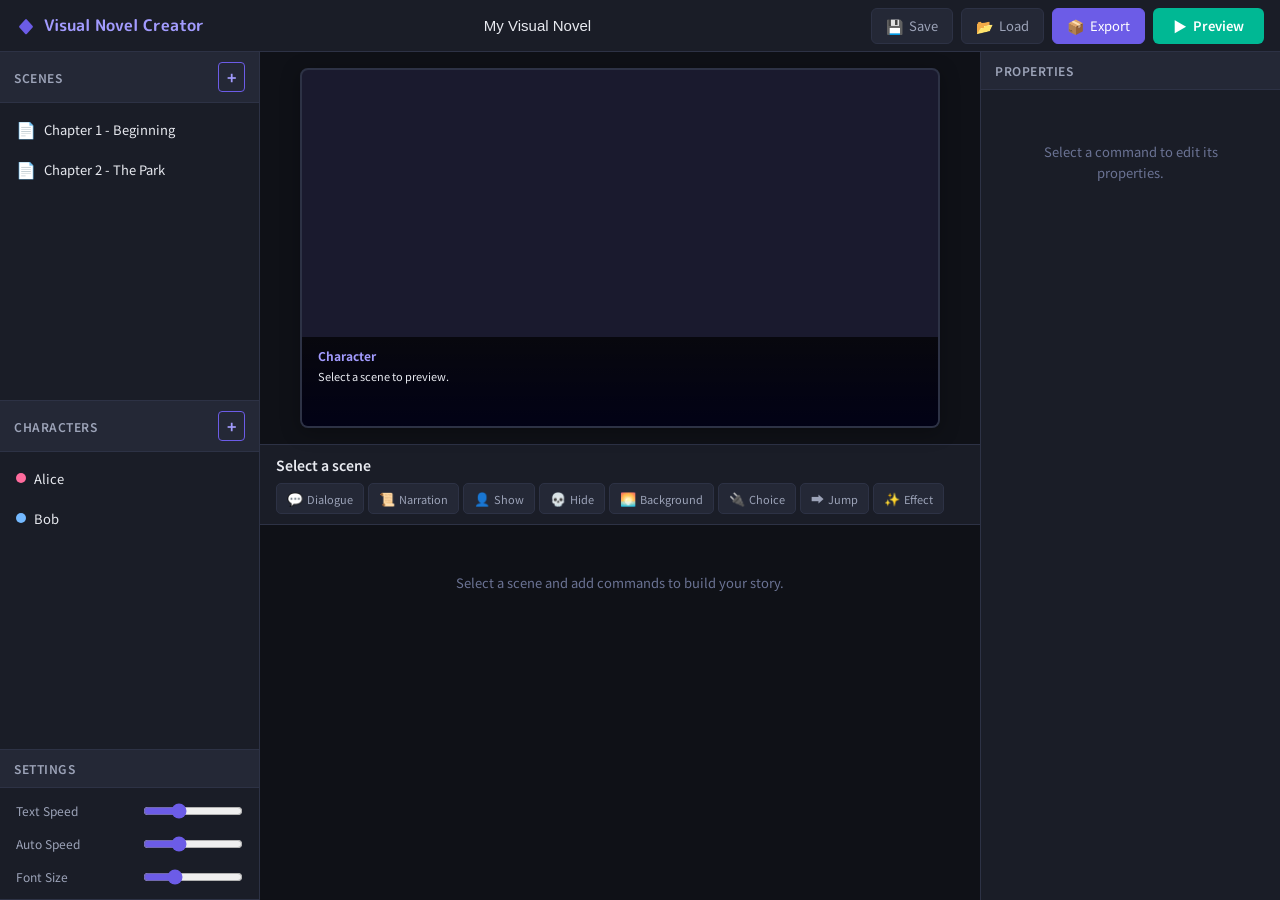
==== index.html @ 2b46b451 "feat: implement visual novel creator application Full-featured visual novel creation tool with: - Sc" ====
<!DOCTYPE html>
<html lang="ja">
<head>
  <meta charset="UTF-8">
  <meta name="viewport" content="width=device-width, initial-scale=1.0">
  <title>Visual Novel Creator</title>
  <link rel="stylesheet" href="css/style.css">
  <link rel="preconnect" href="https://fonts.googleapis.com">
  <link rel="preconnect" href="https://fonts.gstatic.com" crossorigin>
  <link href="https://fonts.googleapis.com/css2?family=Noto+Sans+JP:wght@300;400;500;700&family=M+PLUS+Rounded+1c:wght@400;700&display=swap" rel="stylesheet">
</head>
<body>
  <!-- ===== Top Navigation Bar ===== -->
  <header id="app-header">
    <div class="header-left">
      <div class="logo">
        <span class="logo-icon">&#9830;</span>
        <span class="logo-text">Visual Novel Creator</span>
      </div>
    </div>
    <div class="header-center">
      <input type="text" id="project-title" value="My Visual Novel" placeholder="Project Title">
    </div>
    <div class="header-right">
      <button id="btn-save-project" class="header-btn" title="Save Project">
        <span class="btn-icon">&#128190;</span> Save
      </button>
      <button id="btn-load-project" class="header-btn" title="Load Project">
        <span class="btn-icon">&#128194;</span> Load
      </button>
      <button id="btn-export" class="header-btn btn-accent" title="Export as HTML">
        <span class="btn-icon">&#128230;</span> Export
      </button>
      <button id="btn-preview" class="header-btn btn-primary" title="Preview Game">
        <span class="btn-icon">&#9654;</span> Preview
      </button>
    </div>
  </header>

  <!-- ===== Editor View ===== -->
  <main id="editor-view">
    <!-- Left Sidebar: Scenes & Characters -->
    <aside id="sidebar">
      <!-- Scenes Panel -->
      <div class="sidebar-panel" id="scenes-panel">
        <div class="panel-header">
          <h3>Scenes</h3>
          <button id="btn-add-scene" class="btn-small btn-add" title="Add Scene">+</button>
        </div>
        <div class="panel-content" id="scene-list">
          <!-- Scene items rendered by JS -->
        </div>
      </div>

      <!-- Characters Panel -->
      <div class="sidebar-panel" id="characters-panel">
        <div class="panel-header">
          <h3>Characters</h3>
          <button id="btn-add-character" class="btn-small btn-add" title="Add Character">+</button>
        </div>
        <div class="panel-content" id="character-list">
          <!-- Character items rendered by JS -->
        </div>
      </div>

      <!-- Settings Panel -->
      <div class="sidebar-panel" id="settings-panel">
        <div class="panel-header">
          <h3>Settings</h3>
        </div>
        <div class="panel-content">
          <label class="setting-row">
            <span>Text Speed</span>
            <input type="range" id="setting-text-speed" min="10" max="100" value="40">
          </label>
          <label class="setting-row">
            <span>Auto Speed</span>
            <input type="range" id="setting-auto-speed" min="500" max="5000" value="2000" step="100">
          </label>
          <label class="setting-row">
            <span>Font Size</span>
            <input type="range" id="setting-font-size" min="14" max="28" value="18">
          </label>
        </div>
      </div>
    </aside>

    <!-- Main Editor Area -->
    <section id="editor-main">
      <!-- Scene Preview -->
      <div id="scene-preview-container">
        <div id="scene-preview">
          <div id="preview-bg"></div>
          <div id="preview-characters">
            <div class="preview-char-slot" data-position="left"></div>
            <div class="preview-char-slot" data-position="center"></div>
            <div class="preview-char-slot" data-position="right"></div>
          </div>
          <div id="preview-textbox">
            <div id="preview-name">Character</div>
            <div id="preview-text">Dialogue text appears here...</div>
          </div>
        </div>
      </div>

      <!-- Command Editor -->
      <div id="command-editor">
        <div class="command-editor-header">
          <h3 id="current-scene-name">Select a scene</h3>
          <div class="command-toolbar">
            <button class="cmd-btn" data-type="dialogue" title="Add Dialogue">
              <span>&#128172;</span> Dialogue
            </button>
            <button class="cmd-btn" data-type="narration" title="Add Narration">
              <span>&#128220;</span> Narration
            </button>
            <button class="cmd-btn" data-type="show" title="Show Character">
              <span>&#128100;</span> Show
            </button>
            <button class="cmd-btn" data-type="hide" title="Hide Character">
              <span>&#128128;</span> Hide
            </button>
            <button class="cmd-btn" data-type="bg" title="Change Background">
              <span>&#127749;</span> Background
            </button>
            <button class="cmd-btn" data-type="choice" title="Add Choice">
              <span>&#128268;</span> Choice
            </button>
            <button class="cmd-btn" data-type="jump" title="Jump to Scene">
              <span>&#10145;</span> Jump
            </button>
            <button class="cmd-btn" data-type="effect" title="Add Effect">
              <span>&#10024;</span> Effect
            </button>
          </div>
        </div>
        <div id="command-list">
          <!-- Command items rendered by JS -->
          <div class="empty-state">
            <p>Select a scene and add commands to build your story.</p>
          </div>
        </div>
      </div>
    </section>

    <!-- Right Panel: Properties -->
    <aside id="properties-panel">
      <div class="panel-header">
        <h3>Properties</h3>
      </div>
      <div id="properties-content">
        <div class="empty-state">
          <p>Select a command to edit its properties.</p>
        </div>
      </div>
    </aside>
  </main>

  <!-- ===== Player View (Hidden by default) ===== -->
  <div id="player-view" class="hidden">
    <div id="player-container">
      <!-- Background -->
      <div id="player-bg"></div>

      <!-- Characters Layer -->
      <div id="player-characters">
        <div class="player-char" data-position="left"></div>
        <div class="player-char" data-position="center"></div>
        <div class="player-char" data-position="right"></div>
      </div>

      <!-- Effect overlay -->
      <div id="player-effect-overlay"></div>

      <!-- Choice overlay -->
      <div id="player-choices" class="hidden"></div>

      <!-- Text Box -->
      <div id="player-textbox">
        <div id="player-name-plate">
          <span id="player-char-name"></span>
        </div>
        <div id="player-dialogue"></div>
        <div id="player-click-indicator">&#9660;</div>
      </div>

      <!-- Player Controls -->
      <div id="player-controls">
        <button id="btn-player-auto" class="player-ctrl-btn" title="Auto">Auto</button>
        <button id="btn-player-skip" class="player-ctrl-btn" title="Skip">Skip</button>
        <button id="btn-player-log" class="player-ctrl-btn" title="Log">Log</button>
        <button id="btn-player-save" class="player-ctrl-btn" title="Save">Save</button>
        <button id="btn-player-load" class="player-ctrl-btn" title="Load">Load</button>
        <button id="btn-player-close" class="player-ctrl-btn btn-close" title="Close">Close</button>
      </div>
    </div>

    <!-- Log Overlay -->
    <div id="player-log-overlay" class="hidden">
      <div id="player-log-content">
        <div class="log-header">
          <h3>Text Log</h3>
          <button id="btn-close-log" class="btn-small">&times;</button>
        </div>
        <div id="log-entries"></div>
      </div>
    </div>

    <!-- Save/Load Overlay -->
    <div id="player-saveload-overlay" class="hidden">
      <div id="player-saveload-content">
        <div class="saveload-header">
          <h3 id="saveload-title">Save</h3>
          <button id="btn-close-saveload" class="btn-small">&times;</button>
        </div>
        <div id="saveload-slots"></div>
      </div>
    </div>
  </div>

  <!-- ===== Modals ===== -->
  <!-- Character Editor Modal -->
  <div id="modal-character" class="modal hidden">
    <div class="modal-backdrop"></div>
    <div class="modal-content">
      <div class="modal-header">
        <h3 id="modal-char-title">Add Character</h3>
        <button class="btn-modal-close">&times;</button>
      </div>
      <div class="modal-body">
        <div class="form-group">
          <label>Character Name</label>
          <input type="text" id="char-name-input" placeholder="e.g. Alice">
        </div>
        <div class="form-group">
          <label>Name Color</label>
          <input type="color" id="char-color-input" value="#ff6b9d">
        </div>
        <div class="form-group">
          <label>Expressions</label>
          <div id="char-expressions">
            <div class="expression-item" data-expression="default">
              <div class="expression-preview">
                <span class="no-image">No Image</span>
              </div>
              <span class="expression-label">Default</span>
              <button class="btn-upload-expression btn-small">Upload</button>
            </div>
          </div>
          <button id="btn-add-expression" class="btn-small btn-add">+ Add Expression</button>
        </div>
      </div>
      <div class="modal-footer">
        <button id="btn-char-cancel" class="btn-secondary">Cancel</button>
        <button id="btn-char-save" class="btn-primary">Save</button>
      </div>
    </div>
  </div>

  <!-- Background Upload Modal -->
  <div id="modal-bg" class="modal hidden">
    <div class="modal-backdrop"></div>
    <div class="modal-content modal-sm">
      <div class="modal-header">
        <h3>Set Background</h3>
        <button class="btn-modal-close">&times;</button>
      </div>
      <div class="modal-body">
        <div class="form-group">
          <label>Upload Background Image</label>
          <div id="bg-upload-area" class="upload-area">
            <p>Click or drag image here</p>
            <input type="file" id="bg-file-input" accept="image/*" class="file-input-hidden">
          </div>
          <div id="bg-preview-area" class="hidden">
            <img id="bg-preview-img" alt="Background preview">
          </div>
        </div>
      </div>
      <div class="modal-footer">
        <button id="btn-bg-cancel" class="btn-secondary">Cancel</button>
        <button id="btn-bg-save" class="btn-primary">Set Background</button>
      </div>
    </div>
  </div>

  <!-- Export Modal -->
  <div id="modal-export" class="modal hidden">
    <div class="modal-backdrop"></div>
    <div class="modal-content modal-sm">
      <div class="modal-header">
        <h3>Export Visual Novel</h3>
        <button class="btn-modal-close">&times;</button>
      </div>
      <div class="modal-body">
        <div class="form-group">
          <label>Project Title</label>
          <input type="text" id="export-title" placeholder="My Visual Novel">
        </div>
        <div class="form-group">
          <label>Author</label>
          <input type="text" id="export-author" placeholder="Author Name">
        </div>
        <p class="export-info">Your visual novel will be exported as a single HTML file that can be opened in any browser.</p>
      </div>
      <div class="modal-footer">
        <button id="btn-export-cancel" class="btn-secondary">Cancel</button>
        <button id="btn-export-confirm" class="btn-primary">Export HTML</button>
      </div>
    </div>
  </div>

  <!-- Hidden file inputs -->
  <input type="file" id="load-project-input" accept=".json,.vnproject" class="file-input-hidden">
  <input type="file" id="expression-file-input" accept="image/*" class="file-input-hidden">

  <!-- Scripts -->
  <script src="js/app.js"></script>
  <script src="js/editor.js"></script>
  <script src="js/player.js"></script>
  <script src="js/exporter.js"></script>
</body>
</html>
---- css/style.css ----
/* ========================================
   Visual Novel Creator - Stylesheet
   ======================================== */

/* --- Reset & Base --- */
*, *::before, *::after {
  margin: 0;
  padding: 0;
  box-sizing: border-box;
}

:root {
  /* Color Palette - Dark Theme */
  --bg-primary: #0f1117;
  --bg-secondary: #1a1d27;
  --bg-tertiary: #242836;
  --bg-hover: #2d3245;
  --bg-active: #363b50;

  --text-primary: #e8eaf0;
  --text-secondary: #9ca3b8;
  --text-muted: #6b7394;

  --accent-primary: #6c5ce7;
  --accent-secondary: #a29bfe;
  --accent-glow: rgba(108, 92, 231, 0.3);

  --success: #00b894;
  --warning: #fdcb6e;
  --danger: #ff6b6b;
  --info: #74b9ff;

  --border: #2d3245;
  --border-light: #363b50;

  /* Sizing */
  --header-height: 52px;
  --sidebar-width: 260px;
  --properties-width: 300px;

  /* Typography */
  --font-main: 'Noto Sans JP', sans-serif;
  --font-display: 'M PLUS Rounded 1c', sans-serif;

  /* Transitions */
  --transition-fast: 150ms ease;
  --transition-normal: 250ms ease;
  --transition-slow: 400ms ease;
}

html, body {
  height: 100%;
  overflow: hidden;
  font-family: var(--font-main);
  font-size: 14px;
  color: var(--text-primary);
  background: var(--bg-primary);
  -webkit-font-smoothing: antialiased;
}

/* Scrollbar Styling */
::-webkit-scrollbar {
  width: 6px;
  height: 6px;
}
::-webkit-scrollbar-track {
  background: transparent;
}
::-webkit-scrollbar-thumb {
  background: var(--border-light);
  border-radius: 3px;
}
::-webkit-scrollbar-thumb:hover {
  background: var(--text-muted);
}

/* --- Utility --- */
.hidden {
  display: none !important;
}

.file-input-hidden {
  position: absolute;
  width: 0;
  height: 0;
  opacity: 0;
  pointer-events: none;
}

/* ========================================
   Header
   ======================================== */
#app-header {
  display: flex;
  align-items: center;
  justify-content: space-between;
  height: var(--header-height);
  padding: 0 16px;
  background: var(--bg-secondary);
  border-bottom: 1px solid var(--border);
  z-index: 100;
}

.header-left {
  display: flex;
  align-items: center;
  gap: 12px;
}

.logo {
  display: flex;
  align-items: center;
  gap: 8px;
  font-family: var(--font-display);
  font-weight: 700;
  font-size: 16px;
  color: var(--accent-secondary);
  user-select: none;
}

.logo-icon {
  font-size: 20px;
  color: var(--accent-primary);
}

.header-center {
  flex: 1;
  display: flex;
  justify-content: center;
}

#project-title {
  background: transparent;
  border: 1px solid transparent;
  color: var(--text-primary);
  font-size: 15px;
  font-weight: 500;
  text-align: center;
  padding: 6px 16px;
  border-radius: 6px;
  width: 300px;
  transition: var(--transition-fast);
}

#project-title:hover {
  border-color: var(--border);
}

#project-title:focus {
  outline: none;
  border-color: var(--accent-primary);
  background: var(--bg-tertiary);
}

.header-right {
  display: flex;
  align-items: center;
  gap: 8px;
}

.header-btn {
  display: flex;
  align-items: center;
  gap: 6px;
  padding: 7px 14px;
  border: 1px solid var(--border);
  border-radius: 6px;
  background: var(--bg-tertiary);
  color: var(--text-secondary);
  font-size: 13px;
  font-family: var(--font-main);
  cursor: pointer;
  transition: var(--transition-fast);
  white-space: nowrap;
}

.header-btn:hover {
  background: var(--bg-hover);
  color: var(--text-primary);
  border-color: var(--border-light);
}

.header-btn.btn-accent {
  background: var(--accent-primary);
  border-color: var(--accent-primary);
  color: white;
}

.header-btn.btn-accent:hover {
  background: #5a4bd6;
}

.header-btn.btn-primary {
  background: var(--success);
  border-color: var(--success);
  color: white;
}

.header-btn.btn-primary:hover {
  background: #00a186;
}

.btn-icon {
  font-size: 14px;
}

/* ========================================
   Editor Layout
   ======================================== */
#editor-view {
  display: flex;
  height: calc(100vh - var(--header-height));
}

/* --- Sidebar --- */
#sidebar {
  width: var(--sidebar-width);
  min-width: var(--sidebar-width);
  background: var(--bg-secondary);
  border-right: 1px solid var(--border);
  display: flex;
  flex-direction: column;
  overflow: hidden;
}

.sidebar-panel {
  display: flex;
  flex-direction: column;
  border-bottom: 1px solid var(--border);
}

#scenes-panel {
  flex: 1;
  min-height: 0;
}

#characters-panel {
  flex: 1;
  min-height: 0;
}

#settings-panel {
  flex-shrink: 0;
}

.panel-header {
  display: flex;
  align-items: center;
  justify-content: space-between;
  padding: 10px 14px;
  border-bottom: 1px solid var(--border);
  background: var(--bg-tertiary);
}

.panel-header h3 {
  font-size: 12px;
  font-weight: 600;
  text-transform: uppercase;
  letter-spacing: 0.5px;
  color: var(--text-secondary);
}

.panel-content {
  flex: 1;
  overflow-y: auto;
  padding: 6px;
}

/* Scene & Character List Items */
.list-item {
  display: flex;
  align-items: center;
  padding: 8px 10px;
  border-radius: 6px;
  cursor: pointer;
  transition: var(--transition-fast);
  gap: 8px;
  user-select: none;
}

.list-item:hover {
  background: var(--bg-hover);
}

.list-item.active {
  background: var(--accent-glow);
  border: 1px solid var(--accent-primary);
}

.list-item .item-icon {
  font-size: 16px;
  flex-shrink: 0;
}

.list-item .item-name {
  flex: 1;
  font-size: 13px;
  white-space: nowrap;
  overflow: hidden;
  text-overflow: ellipsis;
}

.list-item .item-actions {
  display: flex;
  gap: 2px;
  opacity: 0;
  transition: var(--transition-fast);
}

.list-item:hover .item-actions {
  opacity: 1;
}

.item-action-btn {
  width: 24px;
  height: 24px;
  border: none;
  border-radius: 4px;
  background: transparent;
  color: var(--text-muted);
  cursor: pointer;
  display: flex;
  align-items: center;
  justify-content: center;
  font-size: 14px;
  transition: var(--transition-fast);
}

.item-action-btn:hover {
  background: var(--bg-active);
  color: var(--text-primary);
}

.item-action-btn.delete:hover {
  color: var(--danger);
}

.char-color-dot {
  width: 10px;
  height: 10px;
  border-radius: 50%;
  flex-shrink: 0;
}

/* Buttons */
.btn-small {
  padding: 4px 10px;
  border: 1px solid var(--border);
  border-radius: 4px;
  background: var(--bg-tertiary);
  color: var(--text-secondary);
  font-size: 12px;
  font-family: var(--font-main);
  cursor: pointer;
  transition: var(--transition-fast);
}

.btn-small:hover {
  background: var(--bg-hover);
  color: var(--text-primary);
}

.btn-add {
  font-size: 16px;
  font-weight: 700;
  padding: 2px 8px;
  color: var(--accent-secondary);
  border-color: var(--accent-primary);
}

.btn-add:hover {
  background: var(--accent-glow);
}

/* Settings */
.setting-row {
  display: flex;
  align-items: center;
  justify-content: space-between;
  padding: 8px 10px;
  font-size: 12px;
  color: var(--text-secondary);
}

.setting-row input[type="range"] {
  width: 100px;
  accent-color: var(--accent-primary);
}

/* --- Main Editor Area --- */
#editor-main {
  flex: 1;
  display: flex;
  flex-direction: column;
  min-width: 0;
  overflow: hidden;
}

/* Scene Preview */
#scene-preview-container {
  padding: 16px;
  display: flex;
  justify-content: center;
  flex-shrink: 0;
}

#scene-preview {
  width: 100%;
  max-width: 640px;
  aspect-ratio: 16/9;
  background: #1a1a2e;
  border-radius: 8px;
  overflow: hidden;
  position: relative;
  border: 2px solid var(--border);
  box-shadow: 0 4px 20px rgba(0,0,0,0.3);
}

#preview-bg {
  position: absolute;
  inset: 0;
  background-size: cover;
  background-position: center;
  transition: var(--transition-slow);
}

#preview-characters {
  position: absolute;
  inset: 0;
  display: flex;
  align-items: flex-end;
  justify-content: center;
  padding-bottom: 25%;
}

.preview-char-slot {
  position: absolute;
  bottom: 25%;
  width: 30%;
  height: 60%;
  display: flex;
  align-items: flex-end;
  justify-content: center;
}

.preview-char-slot[data-position="left"] {
  left: 5%;
}

.preview-char-slot[data-position="center"] {
  left: 35%;
}

.preview-char-slot[data-position="right"] {
  right: 5%;
}

.preview-char-slot img {
  max-width: 100%;
  max-height: 100%;
  object-fit: contain;
}

#preview-textbox {
  position: absolute;
  bottom: 0;
  left: 0;
  right: 0;
  height: 25%;
  background: linear-gradient(to bottom, rgba(0,0,0,0.7), rgba(0,0,20,0.95));
  padding: 10px 16px;
  display: flex;
  flex-direction: column;
  gap: 4px;
}

#preview-name {
  font-size: 12px;
  font-weight: 700;
  color: var(--accent-secondary);
}

#preview-text {
  font-size: 11px;
  color: var(--text-primary);
  line-height: 1.5;
  overflow: hidden;
}

/* Command Editor */
#command-editor {
  flex: 1;
  display: flex;
  flex-direction: column;
  min-height: 0;
  border-top: 1px solid var(--border);
}

.command-editor-header {
  padding: 10px 16px;
  border-bottom: 1px solid var(--border);
  background: var(--bg-secondary);
  display: flex;
  align-items: center;
  justify-content: space-between;
  flex-wrap: wrap;
  gap: 8px;
}

.command-editor-header h3 {
  font-size: 14px;
  font-weight: 600;
}

.command-toolbar {
  display: flex;
  gap: 4px;
  flex-wrap: wrap;
}

.cmd-btn {
  display: flex;
  align-items: center;
  gap: 4px;
  padding: 5px 10px;
  border: 1px solid var(--border);
  border-radius: 5px;
  background: var(--bg-tertiary);
  color: var(--text-secondary);
  font-size: 11px;
  font-family: var(--font-main);
  cursor: pointer;
  transition: var(--transition-fast);
  white-space: nowrap;
}

.cmd-btn:hover {
  background: var(--bg-hover);
  color: var(--text-primary);
  border-color: var(--border-light);
}

.cmd-btn span {
  font-size: 13px;
}

#command-list {
  flex: 1;
  overflow-y: auto;
  padding: 8px;
}

/* Command Items */
.command-item {
  display: flex;
  align-items: center;
  padding: 8px 12px;
  border-radius: 6px;
  margin-bottom: 4px;
  cursor: pointer;
  transition: var(--transition-fast);
  gap: 10px;
  border: 1px solid transparent;
  background: var(--bg-secondary);
}

.command-item:hover {
  background: var(--bg-hover);
}

.command-item.active {
  background: var(--accent-glow);
  border-color: var(--accent-primary);
}

.command-item .cmd-order {
  font-size: 11px;
  color: var(--text-muted);
  min-width: 24px;
  text-align: center;
  font-weight: 600;
}

.command-item .cmd-type-badge {
  font-size: 11px;
  padding: 2px 8px;
  border-radius: 10px;
  font-weight: 600;
  text-transform: uppercase;
  letter-spacing: 0.3px;
  flex-shrink: 0;
}

.cmd-type-badge.dialogue { background: #2d3a7a; color: #74b9ff; }
.cmd-type-badge.narration { background: #3a2d5e; color: #a29bfe; }
.cmd-type-badge.show { background: #1e5f3d; color: #55efc4; }
.cmd-type-badge.hide { background: #5e3a2d; color: #fab1a0; }
.cmd-type-badge.bg { background: #2d5a5e; color: #81ecec; }
.cmd-type-badge.choice { background: #5e5a2d; color: #ffeaa7; }
.cmd-type-badge.jump { background: #5e2d4a; color: #fd79a8; }
.cmd-type-badge.effect { background: #4a2d5e; color: #e17bff; }

.command-item .cmd-summary {
  flex: 1;
  font-size: 12px;
  color: var(--text-secondary);
  white-space: nowrap;
  overflow: hidden;
  text-overflow: ellipsis;
}

.command-item .cmd-actions {
  display: flex;
  gap: 2px;
  opacity: 0;
  transition: var(--transition-fast);
}

.command-item:hover .cmd-actions {
  opacity: 1;
}

.command-item .cmd-drag-handle {
  cursor: grab;
  color: var(--text-muted);
  font-size: 14px;
  padding: 0 4px;
}

/* Empty State */
.empty-state {
  display: flex;
  align-items: center;
  justify-content: center;
  padding: 40px 20px;
  text-align: center;
}

.empty-state p {
  color: var(--text-muted);
  font-size: 13px;
  line-height: 1.6;
}

/* --- Properties Panel --- */
#properties-panel {
  width: var(--properties-width);
  min-width: var(--properties-width);
  background: var(--bg-secondary);
  border-left: 1px solid var(--border);
  display: flex;
  flex-direction: column;
  overflow: hidden;
}

#properties-content {
  flex: 1;
  overflow-y: auto;
  padding: 12px;
}

.prop-group {
  margin-bottom: 16px;
}

.prop-group label {
  display: block;
  font-size: 11px;
  font-weight: 600;
  text-transform: uppercase;
  letter-spacing: 0.5px;
  color: var(--text-muted);
  margin-bottom: 6px;
}

.prop-group input[type="text"],
.prop-group textarea,
.prop-group select {
  width: 100%;
  padding: 8px 10px;
  border: 1px solid var(--border);
  border-radius: 6px;
  background: var(--bg-tertiary);
  color: var(--text-primary);
  font-size: 13px;
  font-family: var(--font-main);
  transition: var(--transition-fast);
}

.prop-group input[type="text"]:focus,
.prop-group textarea:focus,
.prop-group select:focus {
  outline: none;
  border-color: var(--accent-primary);
  box-shadow: 0 0 0 2px var(--accent-glow);
}

.prop-group textarea {
  resize: vertical;
  min-height: 80px;
  line-height: 1.5;
}

.prop-group select {
  cursor: pointer;
  appearance: none;
  background-image: url("data:image/svg+xml,%3Csvg xmlns='http://www.w3.org/2000/svg' width='12' height='12' viewBox='0 0 12 12'%3E%3Cpath fill='%239ca3b8' d='M6 8L1 3h10z'/%3E%3C/svg%3E");
  background-repeat: no-repeat;
  background-position: right 10px center;
  padding-right: 30px;
}

.prop-inline {
  display: flex;
  gap: 8px;
  align-items: center;
}

.prop-inline > * {
  flex: 1;
}

/* Choice editor within properties */
.choice-item {
  display: flex;
  gap: 6px;
  align-items: center;
  margin-bottom: 6px;
}

.choice-item input {
  flex: 1;
}

.choice-item select {
  width: 120px;
  flex-shrink: 0;
}

.choice-item .btn-remove-choice {
  width: 28px;
  height: 28px;
  border: none;
  border-radius: 4px;
  background: transparent;
  color: var(--text-muted);
  cursor: pointer;
  font-size: 16px;
  flex-shrink: 0;
  transition: var(--transition-fast);
}

.choice-item .btn-remove-choice:hover {
  color: var(--danger);
  background: rgba(255, 107, 107, 0.1);
}

.btn-add-choice {
  width: 100%;
  padding: 6px;
  margin-top: 4px;
}

/* Scene Background in properties */
.scene-bg-preview {
  width: 100%;
  aspect-ratio: 16/9;
  border-radius: 6px;
  background: var(--bg-tertiary);
  border: 1px dashed var(--border);
  display: flex;
  align-items: center;
  justify-content: center;
  cursor: pointer;
  overflow: hidden;
  transition: var(--transition-fast);
  margin-bottom: 8px;
}

.scene-bg-preview:hover {
  border-color: var(--accent-primary);
}

.scene-bg-preview img {
  width: 100%;
  height: 100%;
  object-fit: cover;
}

.scene-bg-preview .placeholder {
  font-size: 12px;
  color: var(--text-muted);
  text-align: center;
}

/* ========================================
   Player View
   ======================================== */
#player-view {
  position: fixed;
  inset: 0;
  z-index: 1000;
  background: #000;
}

#player-container {
  width: 100%;
  height: 100%;
  position: relative;
  overflow: hidden;
  max-width: 1920px;
  margin: 0 auto;
}

/* Player Background */
#player-bg {
  position: absolute;
  inset: 0;
  background-size: cover;
  background-position: center;
  background-color: #1a1a2e;
  transition: opacity 0.6s ease;
}

#player-bg.fade-in {
  animation: fadeIn 0.6s ease;
}

/* Player Characters */
#player-characters {
  position: absolute;
  inset: 0;
  bottom: 200px;
}

.player-char {
  position: absolute;
  bottom: 0;
  width: 35%;
  height: 85%;
  display: flex;
  align-items: flex-end;
  justify-content: center;
  transition: opacity 0.4s ease, transform 0.4s ease;
}

.player-char[data-position="left"] {
  left: 2%;
}

.player-char[data-position="center"] {
  left: 50%;
  transform: translateX(-50%);
}

.player-char[data-position="right"] {
  right: 2%;
}

.player-char img {
  max-width: 100%;
  max-height: 100%;
  object-fit: contain;
  filter: drop-shadow(0 4px 20px rgba(0,0,0,0.5));
}

.player-char.speaking img {
  filter: drop-shadow(0 4px 20px rgba(0,0,0,0.5)) brightness(1.05);
}

.player-char.dimmed img {
  filter: drop-shadow(0 4px 20px rgba(0,0,0,0.5)) brightness(0.6);
}

/* Effect Overlay */
#player-effect-overlay {
  position: absolute;
  inset: 0;
  pointer-events: none;
  z-index: 5;
}

#player-effect-overlay.fade-white {
  animation: fadeWhite 1s ease;
}

#player-effect-overlay.fade-black {
  animation: fadeBlack 1s ease;
}

#player-effect-overlay.shake {
  animation: shake 0.5s ease;
}

@keyframes fadeWhite {
  0% { background: transparent; }
  50% { background: white; }
  100% { background: transparent; }
}

@keyframes fadeBlack {
  0% { background: transparent; }
  50% { background: black; }
  100% { background: transparent; }
}

@keyframes shake {
  0%, 100% { transform: translateX(0); }
  10% { transform: translateX(-10px); }
  30% { transform: translateX(10px); }
  50% { transform: translateX(-6px); }
  70% { transform: translateX(6px); }
  90% { transform: translateX(-2px); }
}

@keyframes fadeIn {
  from { opacity: 0; }
  to { opacity: 1; }
}

/* Player Text Box */
#player-textbox {
  position: absolute;
  bottom: 0;
  left: 0;
  right: 0;
  height: 200px;
  background: linear-gradient(
    to bottom,
    rgba(0, 0, 20, 0.0) 0%,
    rgba(0, 0, 20, 0.85) 15%,
    rgba(0, 0, 20, 0.95) 100%
  );
  padding: 40px 60px 30px;
  cursor: pointer;
  z-index: 10;
  display: flex;
  flex-direction: column;
}

#player-name-plate {
  margin-bottom: 8px;
}

#player-char-name {
  font-family: var(--font-display);
  font-size: 20px;
  font-weight: 700;
  color: var(--accent-secondary);
  text-shadow: 0 0 10px var(--accent-glow);
  letter-spacing: 1px;
}

#player-dialogue {
  font-size: 18px;
  color: #eee;
  line-height: 1.8;
  text-shadow: 0 1px 3px rgba(0,0,0,0.5);
  flex: 1;
  overflow: hidden;
}

#player-click-indicator {
  position: absolute;
  bottom: 14px;
  right: 60px;
  color: var(--accent-secondary);
  font-size: 14px;
  animation: bounce 1s ease infinite;
  opacity: 0;
  transition: opacity 0.3s ease;
}

#player-click-indicator.visible {
  opacity: 1;
}

@keyframes bounce {
  0%, 100% { transform: translateY(0); }
  50% { transform: translateY(5px); }
}

/* Player Controls */
#player-controls {
  position: absolute;
  top: 10px;
  right: 10px;
  display: flex;
  gap: 6px;
  z-index: 20;
  opacity: 0;
  transition: opacity 0.3s ease;
}

#player-container:hover #player-controls {
  opacity: 1;
}

.player-ctrl-btn {
  padding: 6px 14px;
  border: 1px solid rgba(255,255,255,0.2);
  border-radius: 4px;
  background: rgba(0,0,0,0.6);
  color: rgba(255,255,255,0.8);
  font-size: 12px;
  font-family: var(--font-main);
  cursor: pointer;
  transition: var(--transition-fast);
  backdrop-filter: blur(4px);
}

.player-ctrl-btn:hover {
  background: rgba(255,255,255,0.15);
  color: white;
}

.player-ctrl-btn.active {
  background: var(--accent-primary);
  border-color: var(--accent-primary);
  color: white;
}

.player-ctrl-btn.btn-close {
  background: rgba(255, 50, 50, 0.5);
  border-color: rgba(255, 50, 50, 0.5);
}

.player-ctrl-btn.btn-close:hover {
  background: rgba(255, 50, 50, 0.8);
}

/* Player Choices */
#player-choices {
  position: absolute;
  left: 50%;
  top: 50%;
  transform: translate(-50%, -50%);
  display: flex;
  flex-direction: column;
  gap: 12px;
  z-index: 15;
  min-width: 400px;
}

.player-choice-btn {
  padding: 16px 32px;
  border: 2px solid rgba(255,255,255,0.3);
  border-radius: 8px;
  background: rgba(0, 0, 30, 0.85);
  color: white;
  font-size: 16px;
  font-family: var(--font-main);
  cursor: pointer;
  transition: var(--transition-normal);
  text-align: center;
  backdrop-filter: blur(8px);
}

.player-choice-btn:hover {
  background: rgba(108, 92, 231, 0.7);
  border-color: var(--accent-secondary);
  transform: scale(1.02);
}

/* Log Overlay */
#player-log-overlay {
  position: fixed;
  inset: 0;
  background: rgba(0,0,0,0.85);
  z-index: 50;
  display: flex;
  align-items: center;
  justify-content: center;
}

#player-log-content {
  width: 600px;
  max-height: 80vh;
  background: var(--bg-secondary);
  border-radius: 12px;
  overflow: hidden;
  display: flex;
  flex-direction: column;
}

.log-header {
  display: flex;
  justify-content: space-between;
  align-items: center;
  padding: 16px 20px;
  border-bottom: 1px solid var(--border);
}

.log-header h3 {
  font-size: 16px;
}

#log-entries {
  flex: 1;
  overflow-y: auto;
  padding: 16px 20px;
}

.log-entry {
  margin-bottom: 16px;
  padding-bottom: 16px;
  border-bottom: 1px solid var(--border);
}

.log-entry:last-child {
  border-bottom: none;
}

.log-entry-name {
  font-size: 13px;
  font-weight: 700;
  margin-bottom: 4px;
}

.log-entry-text {
  font-size: 14px;
  color: var(--text-secondary);
  line-height: 1.6;
}

/* Save/Load Overlay */
#player-saveload-overlay {
  position: fixed;
  inset: 0;
  background: rgba(0,0,0,0.85);
  z-index: 50;
  display: flex;
  align-items: center;
  justify-content: center;
}

#player-saveload-content {
  width: 500px;
  background: var(--bg-secondary);
  border-radius: 12px;
  overflow: hidden;
}

.saveload-header {
  display: flex;
  justify-content: space-between;
  align-items: center;
  padding: 16px 20px;
  border-bottom: 1px solid var(--border);
}

.saveload-header h3 {
  font-size: 16px;
}

#saveload-slots {
  padding: 16px;
  display: flex;
  flex-direction: column;
  gap: 8px;
}

.save-slot {
  padding: 12px 16px;
  border: 1px solid var(--border);
  border-radius: 8px;
  background: var(--bg-tertiary);
  cursor: pointer;
  transition: var(--transition-fast);
}

.save-slot:hover {
  border-color: var(--accent-primary);
  background: var(--bg-hover);
}

.save-slot-title {
  font-size: 14px;
  font-weight: 600;
  margin-bottom: 4px;
}

.save-slot-info {
  font-size: 12px;
  color: var(--text-muted);
}

/* ========================================
   Modals
   ======================================== */
.modal {
  position: fixed;
  inset: 0;
  z-index: 200;
  display: flex;
  align-items: center;
  justify-content: center;
}

.modal-backdrop {
  position: absolute;
  inset: 0;
  background: rgba(0,0,0,0.7);
  backdrop-filter: blur(4px);
}

.modal-content {
  position: relative;
  width: 560px;
  max-height: 85vh;
  background: var(--bg-secondary);
  border-radius: 12px;
  border: 1px solid var(--border);
  box-shadow: 0 20px 60px rgba(0,0,0,0.5);
  overflow: hidden;
  display: flex;
  flex-direction: column;
}

.modal-content.modal-sm {
  width: 420px;
}

.modal-header {
  display: flex;
  justify-content: space-between;
  align-items: center;
  padding: 16px 20px;
  border-bottom: 1px solid var(--border);
}

.modal-header h3 {
  font-size: 16px;
  font-weight: 600;
}

.btn-modal-close {
  width: 32px;
  height: 32px;
  border: none;
  border-radius: 6px;
  background: transparent;
  color: var(--text-muted);
  font-size: 20px;
  cursor: pointer;
  display: flex;
  align-items: center;
  justify-content: center;
  transition: var(--transition-fast);
}

.btn-modal-close:hover {
  background: var(--bg-hover);
  color: var(--text-primary);
}

.modal-body {
  padding: 20px;
  overflow-y: auto;
  flex: 1;
}

.modal-footer {
  display: flex;
  justify-content: flex-end;
  gap: 8px;
  padding: 16px 20px;
  border-top: 1px solid var(--border);
}

.form-group {
  margin-bottom: 16px;
}

.form-group:last-child {
  margin-bottom: 0;
}

.form-group label {
  display: block;
  font-size: 13px;
  font-weight: 500;
  color: var(--text-secondary);
  margin-bottom: 6px;
}

.form-group input[type="text"],
.form-group input[type="color"],
.form-group textarea {
  width: 100%;
  padding: 8px 12px;
  border: 1px solid var(--border);
  border-radius: 6px;
  background: var(--bg-tertiary);
  color: var(--text-primary);
  font-size: 14px;
  font-family: var(--font-main);
  transition: var(--transition-fast);
}

.form-group input:focus,
.form-group textarea:focus {
  outline: none;
  border-color: var(--accent-primary);
  box-shadow: 0 0 0 2px var(--accent-glow);
}

.form-group input[type="color"] {
  height: 40px;
  padding: 4px;
  cursor: pointer;
}

.btn-primary {
  padding: 8px 20px;
  border: none;
  border-radius: 6px;
  background: var(--accent-primary);
  color: white;
  font-size: 13px;
  font-weight: 600;
  font-family: var(--font-main);
  cursor: pointer;
  transition: var(--transition-fast);
}

.btn-primary:hover {
  background: #5a4bd6;
}

.btn-secondary {
  padding: 8px 20px;
  border: 1px solid var(--border);
  border-radius: 6px;
  background: var(--bg-tertiary);
  color: var(--text-secondary);
  font-size: 13px;
  font-family: var(--font-main);
  cursor: pointer;
  transition: var(--transition-fast);
}

.btn-secondary:hover {
  background: var(--bg-hover);
  color: var(--text-primary);
}

/* Expression Items */
#char-expressions {
  display: flex;
  flex-wrap: wrap;
  gap: 10px;
  margin-bottom: 10px;
}

.expression-item {
  display: flex;
  flex-direction: column;
  align-items: center;
  gap: 6px;
  width: 100px;
  position: relative;
}

.expression-preview {
  width: 90px;
  height: 90px;
  border-radius: 8px;
  border: 2px dashed var(--border);
  background: var(--bg-tertiary);
  display: flex;
  align-items: center;
  justify-content: center;
  overflow: hidden;
  cursor: pointer;
  transition: var(--transition-fast);
}

.expression-preview:hover {
  border-color: var(--accent-primary);
}

.expression-preview img {
  width: 100%;
  height: 100%;
  object-fit: cover;
}

.expression-preview .no-image {
  font-size: 10px;
  color: var(--text-muted);
  text-align: center;
}

.expression-label {
  font-size: 11px;
  color: var(--text-secondary);
}

.expression-item .btn-remove-expr {
  position: absolute;
  top: -4px;
  right: 0;
  width: 20px;
  height: 20px;
  border: none;
  border-radius: 50%;
  background: var(--danger);
  color: white;
  font-size: 12px;
  cursor: pointer;
  display: none;
  align-items: center;
  justify-content: center;
}

.expression-item:hover .btn-remove-expr {
  display: flex;
}

/* Upload Area */
.upload-area {
  border: 2px dashed var(--border);
  border-radius: 8px;
  padding: 30px;
  text-align: center;
  cursor: pointer;
  transition: var(--transition-fast);
  position: relative;
}

.upload-area:hover {
  border-color: var(--accent-primary);
  background: var(--accent-glow);
}

.upload-area p {
  color: var(--text-muted);
  font-size: 13px;
}

#bg-preview-area {
  margin-top: 12px;
}

#bg-preview-area img {
  width: 100%;
  border-radius: 6px;
}

.export-info {
  font-size: 13px;
  color: var(--text-secondary);
  line-height: 1.5;
  padding: 12px;
  background: var(--bg-tertiary);
  border-radius: 6px;
}

/* ========================================
   Drag & Drop
   ======================================== */
.command-item.dragging {
  opacity: 0.4;
}

.command-item.drag-over {
  border-top: 2px solid var(--accent-primary);
}

/* ========================================
   Responsive
   ======================================== */
@media (max-width: 1200px) {
  :root {
    --sidebar-width: 220px;
    --properties-width: 260px;
  }
}

@media (max-width: 900px) {
  :root {
    --sidebar-width: 200px;
    --properties-width: 0px;
  }

  #properties-panel {
    display: none;
  }

  .command-toolbar {
    display: none;
  }
}
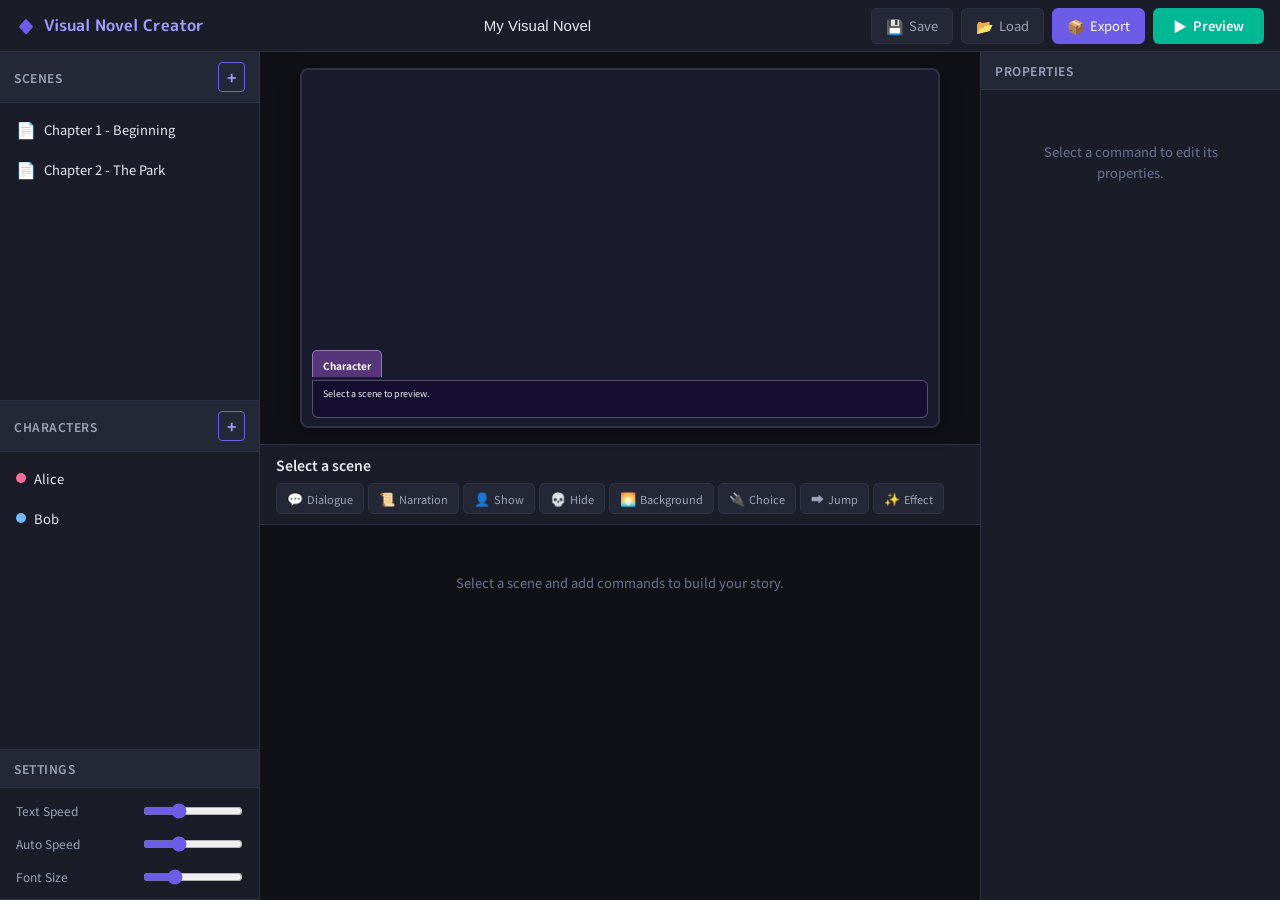
==== commit 1636335e: "feat: transparent dialogue box and background removal feature Dialogue textbox redesign: - Replace g" ====
--- a/index.html
+++ b/index.html
@@ -97,8 +97,12 @@
             <div class="preview-char-slot" data-position="right"></div>
           </div>
           <div id="preview-textbox">
-            <div id="preview-name">Character</div>
-            <div id="preview-text">Dialogue text appears here...</div>
+            <div id="preview-name-plate">
+              <span id="preview-name">Character</span>
+            </div>
+            <div id="preview-dialogue-wrap">
+              <div id="preview-text">Dialogue text appears here...</div>
+            </div>
           </div>
         </div>
       </div>
@@ -180,8 +184,10 @@
         <div id="player-name-plate">
           <span id="player-char-name"></span>
         </div>
-        <div id="player-dialogue"></div>
-        <div id="player-click-indicator">&#9660;</div>
+        <div id="player-dialogue-wrap">
+          <div id="player-dialogue"></div>
+          <div id="player-click-indicator">&#9660;</div>
+        </div>
       </div>
 
       <!-- Player Controls -->
@@ -310,6 +316,53 @@
     </div>
   </div>
 
+  <!-- Background Removal Modal -->
+  <div id="modal-bg-remove" class="modal hidden">
+    <div class="modal-backdrop"></div>
+    <div class="modal-content modal-bg-remove">
+      <div class="modal-header">
+        <h3>&#10024; Remove Background</h3>
+        <button class="btn-modal-close">&times;</button>
+      </div>
+      <div class="modal-body">
+        <div class="bgr-layout">
+          <div class="bgr-canvas-area">
+            <div class="bgr-canvas-label">Click on background color to remove</div>
+            <canvas id="bgr-canvas"></canvas>
+          </div>
+          <div class="bgr-controls">
+            <div class="form-group">
+              <label>Tolerance (色の許容範囲)</label>
+              <div style="display:flex;align-items:center;gap:8px;">
+                <input type="range" id="bgr-tolerance" min="5" max="120" value="30" style="flex:1;accent-color:var(--accent-primary);">
+                <span id="bgr-tolerance-val" style="min-width:30px;text-align:right;font-size:13px;">30</span>
+              </div>
+            </div>
+            <div class="bgr-buttons">
+              <button id="btn-bgr-auto" class="btn-primary" style="width:100%">&#128247; Auto Detect &amp; Remove</button>
+              <button id="btn-bgr-reset" class="btn-secondary" style="width:100%;margin-top:6px">&#8635; Reset</button>
+            </div>
+            <div class="bgr-tip">
+              <strong>使い方:</strong><br>
+              1. 画像の背景部分をクリックして色を指定<br>
+              2. または「Auto Detect」で自動検出<br>
+              3. Toleranceで除去範囲を調整
+            </div>
+            <div id="bgr-selected-color" class="bgr-color-display hidden">
+              <span>Selected Color:</span>
+              <span id="bgr-color-swatch"></span>
+              <button id="btn-bgr-apply-click" class="btn-primary" style="margin-top:8px;width:100%">Apply Removal</button>
+            </div>
+          </div>
+        </div>
+      </div>
+      <div class="modal-footer">
+        <button id="btn-bgr-cancel" class="btn-secondary">Cancel</button>
+        <button id="btn-bgr-confirm" class="btn-primary">&#10003; Use This Image</button>
+      </div>
+    </div>
+  </div>
+
   <!-- Hidden file inputs -->
   <input type="file" id="load-project-input" accept=".json,.vnproject" class="file-input-hidden">
   <input type="file" id="expression-file-input" accept="image/*" class="file-input-hidden">
--- a/css/style.css
+++ b/css/style.css
@@ -435,9 +435,9 @@
 
 .preview-char-slot {
   position: absolute;
-  bottom: 25%;
+  bottom: 0;
   width: 30%;
-  height: 60%;
+  height: 80%;
   display: flex;
   align-items: flex-end;
   justify-content: center;
@@ -459,32 +459,53 @@
   max-width: 100%;
   max-height: 100%;
   object-fit: contain;
-}
-
+  filter: drop-shadow(0 4px 10px rgba(0,0,0,0.5));
+}
+
+/* Preview textbox - mirrors player style */
 #preview-textbox {
   position: absolute;
-  bottom: 0;
-  left: 0;
-  right: 0;
-  height: 25%;
-  background: linear-gradient(to bottom, rgba(0,0,0,0.7), rgba(0,0,20,0.95));
-  padding: 10px 16px;
+  bottom: 8px;
+  left: 10px;
+  right: 10px;
   display: flex;
   flex-direction: column;
-  gap: 4px;
+  gap: 3px;
+  z-index: 5;
+}
+
+#preview-name-plate {
+  display: inline-block;
+  padding: 3px 10px;
+  border-radius: 5px 5px 0 0;
+  border: 1px solid rgba(255,255,255,0.35);
+  border-bottom: none;
+  background: rgba(100, 60, 140, 0.82);
+  align-self: flex-start;
+  min-width: 60px;
 }
 
 #preview-name {
-  font-size: 12px;
+  font-size: 10px;
   font-weight: 700;
-  color: var(--accent-secondary);
+  color: #fff;
+  white-space: nowrap;
+}
+
+#preview-dialogue-wrap {
+  background: rgba(20, 10, 50, 0.70);
+  border: 1px solid rgba(255,255,255,0.28);
+  border-radius: 0 6px 6px 6px;
+  padding: 6px 10px 8px;
+  backdrop-filter: blur(4px);
 }
 
 #preview-text {
-  font-size: 11px;
-  color: var(--text-primary);
+  font-size: 9px;
+  color: #f0f0f5;
   line-height: 1.5;
   overflow: hidden;
+  min-height: 2.5em;
 }
 
 /* Command Editor */
@@ -826,22 +847,22 @@
   animation: fadeIn 0.6s ease;
 }
 
-/* Player Characters */
+/* Player Characters - full screen, extends behind textbox */
 #player-characters {
   position: absolute;
   inset: 0;
-  bottom: 200px;
+  z-index: 2;
 }
 
 .player-char {
   position: absolute;
   bottom: 0;
   width: 35%;
-  height: 85%;
+  height: 90%;
   display: flex;
   align-items: flex-end;
   justify-content: center;
-  transition: opacity 0.4s ease, transform 0.4s ease;
+  transition: opacity 0.4s ease;
 }
 
 .player-char[data-position="left"] {
@@ -861,15 +882,16 @@
   max-width: 100%;
   max-height: 100%;
   object-fit: contain;
-  filter: drop-shadow(0 4px 20px rgba(0,0,0,0.5));
+  filter: drop-shadow(0 8px 24px rgba(0,0,0,0.6));
+  transition: filter 0.3s ease;
 }
 
 .player-char.speaking img {
-  filter: drop-shadow(0 4px 20px rgba(0,0,0,0.5)) brightness(1.05);
+  filter: drop-shadow(0 8px 24px rgba(0,0,0,0.6)) brightness(1.08);
 }
 
 .player-char.dimmed img {
-  filter: drop-shadow(0 4px 20px rgba(0,0,0,0.5)) brightness(0.6);
+  filter: drop-shadow(0 8px 24px rgba(0,0,0,0.6)) brightness(0.55) saturate(0.7);
 }
 
 /* Effect Overlay */
@@ -918,55 +940,69 @@
   to { opacity: 1; }
 }
 
-/* Player Text Box */
+/* Player Text Box - transparent container */
 #player-textbox {
   position: absolute;
-  bottom: 0;
-  left: 0;
-  right: 0;
-  height: 200px;
-  background: linear-gradient(
-    to bottom,
-    rgba(0, 0, 20, 0.0) 0%,
-    rgba(0, 0, 20, 0.85) 15%,
-    rgba(0, 0, 20, 0.95) 100%
-  );
-  padding: 40px 60px 30px;
+  bottom: 28px;
+  left: 48px;
+  right: 48px;
   cursor: pointer;
   z-index: 10;
   display: flex;
   flex-direction: column;
-}
-
+  gap: 6px;
+  user-select: none;
+}
+
+/* Name Plate - dynamic bg color set via JS */
 #player-name-plate {
-  margin-bottom: 8px;
+  display: inline-block;
+  padding: 7px 22px;
+  border-radius: 8px 8px 0 0;
+  border: 2px solid rgba(255, 255, 255, 0.35);
+  border-bottom: none;
+  background: rgba(100, 60, 140, 0.82);  /* overridden per character via JS */
+  backdrop-filter: blur(6px);
+  align-self: flex-start;
+  min-width: 110px;
 }
 
 #player-char-name {
   font-family: var(--font-display);
-  font-size: 20px;
+  font-size: 18px;
   font-weight: 700;
-  color: var(--accent-secondary);
-  text-shadow: 0 0 10px var(--accent-glow);
+  color: #fff;
   letter-spacing: 1px;
+  text-shadow: 0 1px 6px rgba(0,0,0,0.6);
+  white-space: nowrap;
+}
+
+/* Dialogue wrap - semi-transparent box */
+#player-dialogue-wrap {
+  background: rgba(20, 10, 50, 0.68);
+  border: 2px solid rgba(255, 255, 255, 0.28);
+  border-radius: 0 12px 12px 12px;
+  padding: 20px 28px 24px;
+  backdrop-filter: blur(8px);
+  position: relative;
+  box-shadow: 0 4px 32px rgba(0, 0, 0, 0.4), inset 0 1px 0 rgba(255,255,255,0.08);
 }
 
 #player-dialogue {
   font-size: 18px;
-  color: #eee;
-  line-height: 1.8;
-  text-shadow: 0 1px 3px rgba(0,0,0,0.5);
-  flex: 1;
-  overflow: hidden;
+  color: #f0f0f5;
+  line-height: 1.85;
+  text-shadow: 0 1px 4px rgba(0,0,0,0.6);
+  min-height: 3.7em;
 }
 
 #player-click-indicator {
   position: absolute;
-  bottom: 14px;
-  right: 60px;
-  color: var(--accent-secondary);
-  font-size: 14px;
-  animation: bounce 1s ease infinite;
+  bottom: 10px;
+  right: 20px;
+  color: rgba(255, 255, 255, 0.7);
+  font-size: 12px;
+  animation: bounce 1.1s ease infinite;
   opacity: 0;
   transition: opacity 0.3s ease;
 }
@@ -1458,6 +1494,110 @@
 }
 
 /* ========================================
+   Background Removal Modal
+   ======================================== */
+.modal-content.modal-bg-remove {
+  width: 780px;
+  max-width: 95vw;
+}
+
+.bgr-layout {
+  display: flex;
+  gap: 16px;
+  height: 420px;
+}
+
+.bgr-canvas-area {
+  flex: 1;
+  display: flex;
+  flex-direction: column;
+  gap: 6px;
+  min-width: 0;
+}
+
+.bgr-canvas-label {
+  font-size: 11px;
+  color: var(--text-muted);
+  text-align: center;
+}
+
+#bgr-canvas {
+  flex: 1;
+  border-radius: 8px;
+  border: 1px solid var(--border);
+  cursor: crosshair;
+  background: repeating-conic-gradient(#333 0% 25%, #222 0% 50%) 0 0 / 16px 16px;
+  max-width: 100%;
+  max-height: 100%;
+  object-fit: contain;
+  display: block;
+  margin: 0 auto;
+}
+
+.bgr-controls {
+  width: 200px;
+  flex-shrink: 0;
+  display: flex;
+  flex-direction: column;
+  gap: 14px;
+}
+
+.bgr-buttons {
+  display: flex;
+  flex-direction: column;
+}
+
+.bgr-tip {
+  font-size: 11px;
+  color: var(--text-muted);
+  line-height: 1.6;
+  padding: 10px;
+  background: var(--bg-tertiary);
+  border-radius: 6px;
+}
+
+.bgr-tip strong {
+  color: var(--text-secondary);
+}
+
+.bgr-color-display {
+  display: flex;
+  flex-direction: column;
+  gap: 6px;
+  padding: 10px;
+  background: var(--bg-tertiary);
+  border-radius: 6px;
+  font-size: 12px;
+  color: var(--text-secondary);
+}
+
+#bgr-color-swatch {
+  display: block;
+  width: 100%;
+  height: 24px;
+  border-radius: 4px;
+  border: 1px solid var(--border);
+}
+
+/* Expression item - bg remove button */
+.btn-remove-bg {
+  font-size: 10px;
+  padding: 2px 6px;
+  background: rgba(108, 92, 231, 0.2);
+  border: 1px solid var(--accent-primary);
+  color: var(--accent-secondary);
+  border-radius: 3px;
+  cursor: pointer;
+  transition: var(--transition-fast);
+  white-space: nowrap;
+}
+
+.btn-remove-bg:hover {
+  background: rgba(108, 92, 231, 0.4);
+  color: white;
+}
+
+/* ========================================
    Drag & Drop
    ======================================== */
 .command-item.dragging {
